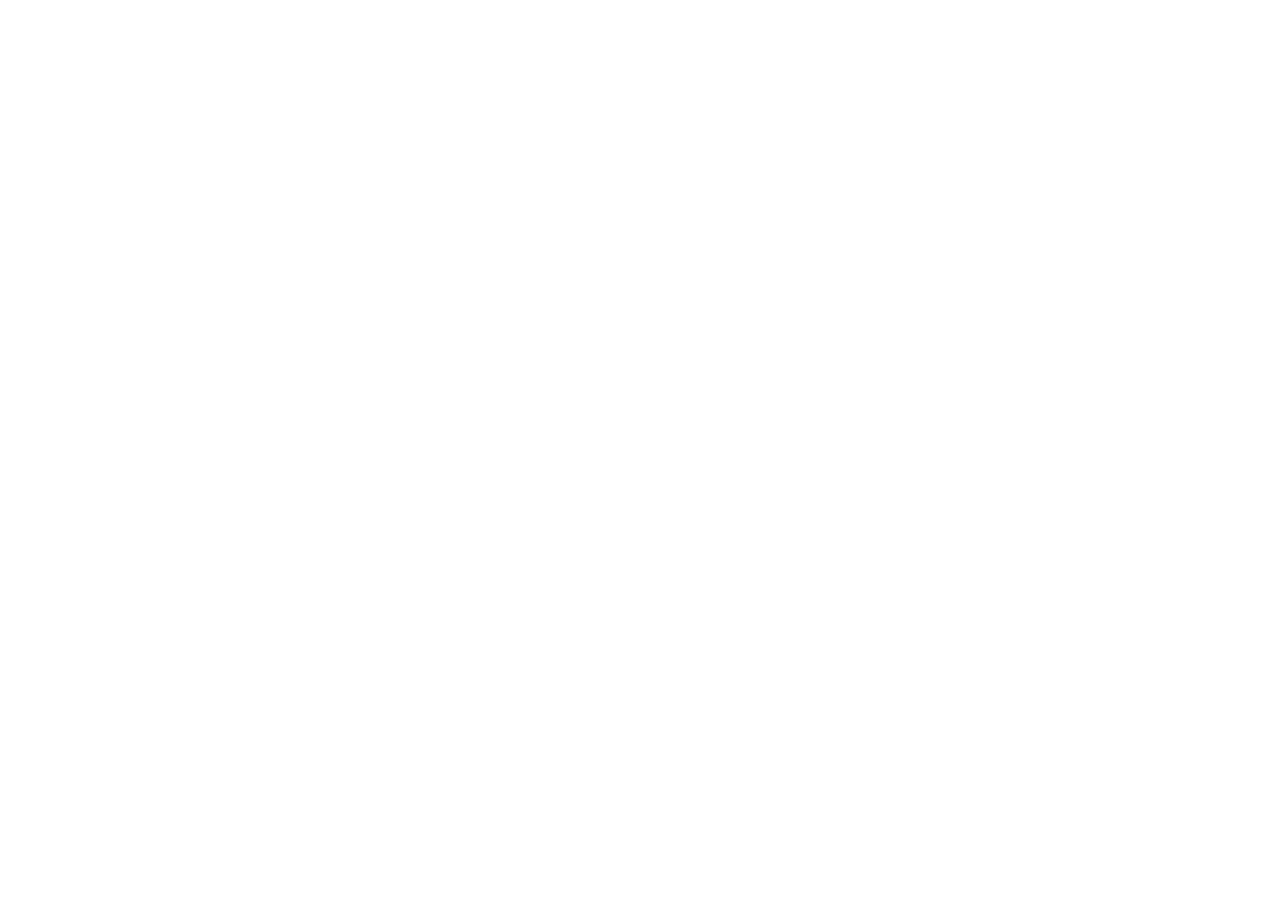
==== index.html @ a21a44d7 "Testade mig fram med att byta plats på scriptet" ====
<!DOCTYPE html>
<html lang="en">
  <head>
    <meta charset="UTF-8" />
    <meta name="viewport" content="width=device-width, initial-scale=1.0" />
    <style src="style.css"></style>
    <title>Document</title>
  </head>
  <body>
    <script src="script.js"></script>
  </body>
</html>
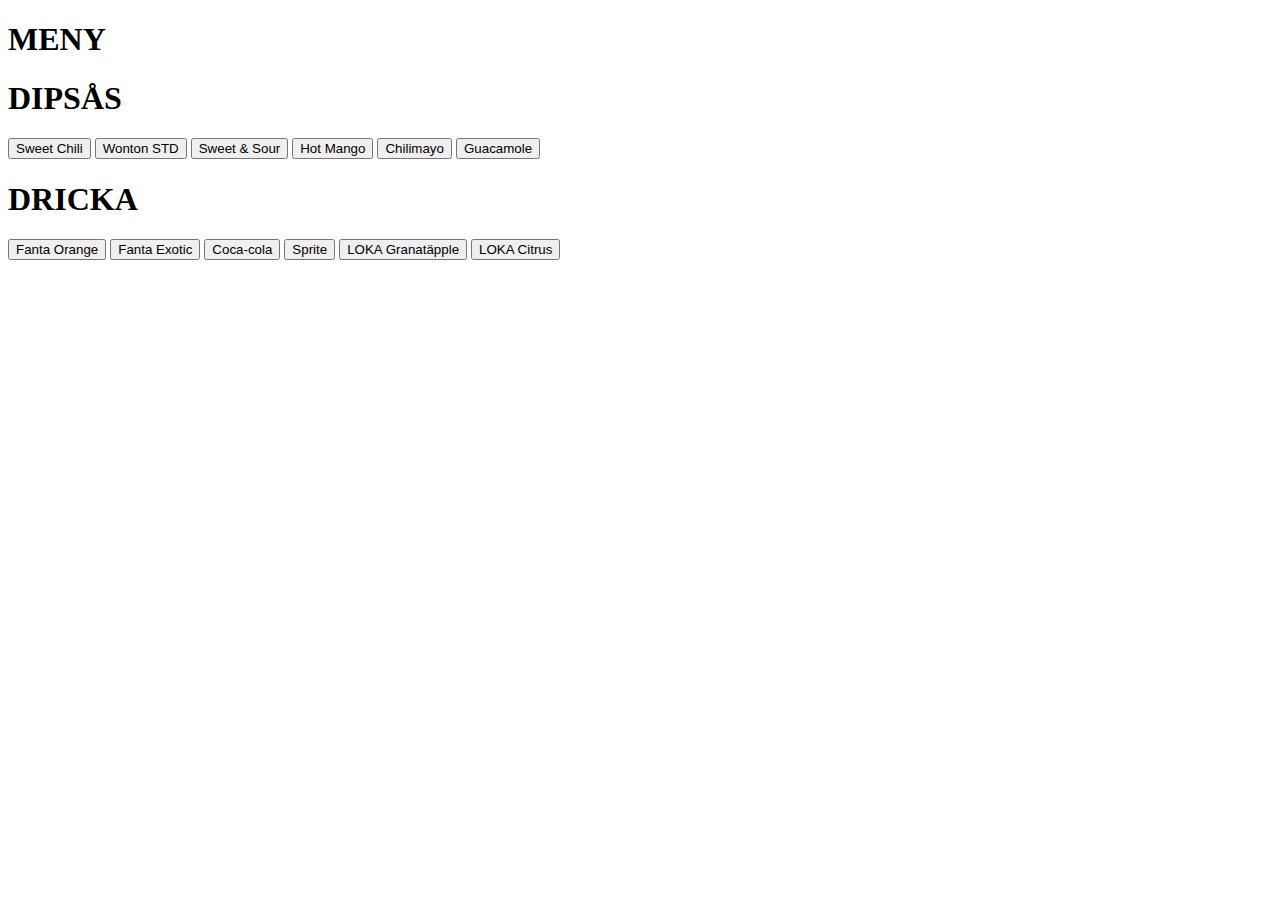
==== commit 4ef779a1: "Lagt in bas-HTML kod" ====
--- a/index.html
+++ b/index.html
@@ -4,9 +4,35 @@
     <meta charset="UTF-8" />
     <meta name="viewport" content="width=device-width, initial-scale=1.0" />
     <style src="style.css"></style>
-    <title>Document</title>
+    <title>Matapp</title>
   </head>
   <body>
+    <section class="menyValMat">
+      <h1>MENY</h1>
+      <p id="matval-1"></p>
+      <p id="matval-2"></p>
+      <p id="matval-3"></p>
+      <p id="matval-4"></p>
+      <p id="matval-5"></p>
+    </section>
+    <section class="menyValDip">
+      <h1>DIPSÅS</h1>
+      <button id="sweetChiliBtn">Sweet Chili</button>
+      <button id="wontonStdBtn">Wonton STD</button>
+      <button id="sweet&sourBtn">Sweet & Sour</button>
+      <button id="hotMangeBtn">Hot Mango</button>
+      <button id="chiliMayoBtn">Chilimayo</button>
+      <button id="guacamoleBtn">Guacamole</button>
+    </section>
+    <section class="menyValDricka">
+      <h1>DRICKA</h1>
+      <button id="fantaOrangeBtn">Fanta Orange</button>
+      <button id="fantaExoticBtn">Fanta Exotic</button>
+      <button id="cocaColaBtn">Coca-cola</button>
+      <button id="spriteBtn">Sprite</button>
+      <button id="lokaGranatBtn">LOKA Granatäpple</button>
+      <button id="lokaCitrusBtn">LOKA Citrus</button>
+    </section>
     <script src="script.js"></script>
   </body>
 </html>
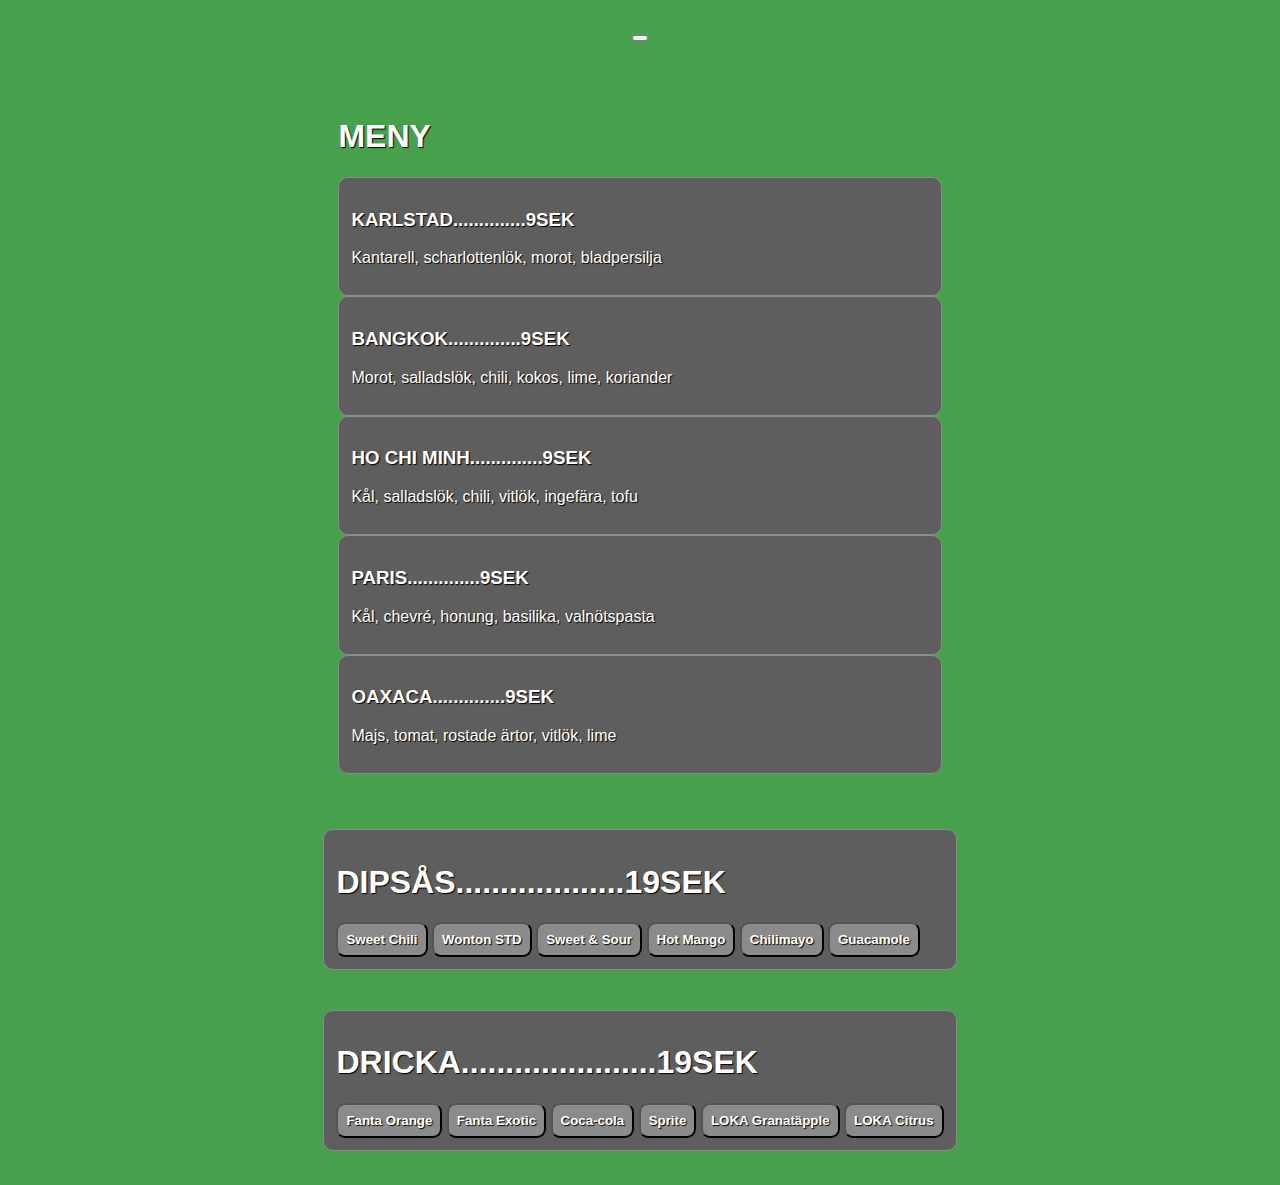
==== commit 3dffd34b: "Styleande och generell kodning i HTML och CSS" ====
--- a/index.html
+++ b/index.html
@@ -3,36 +3,60 @@
   <head>
     <meta charset="UTF-8" />
     <meta name="viewport" content="width=device-width, initial-scale=1.0" />
-    <style src="style.css"></style>
+    <link rel="stylesheet" href="style.css"></link>
     <title>Matapp</title>
   </head>
   <body>
+    <div class="cart" id="shopping-cart">
+        <button id="shoppingCart"></button>
+    </div>
+    <article class="menysystem">
     <section class="menyValMat">
-      <h1>MENY</h1>
-      <p id="matval-1"></p>
-      <p id="matval-2"></p>
-      <p id="matval-3"></p>
-      <p id="matval-4"></p>
-      <p id="matval-5"></p>
+      <h1 id="menytexten">MENY</h1>
+      <div class="matval-1">
+      <h3>KARLSTAD..............9SEK</h3>
+      <p id="matbeskrivning1">Kantarell, scharlottenlök, morot, bladpersilja</p>
+      </div>
+      <div class="matval-2">
+        <h3>BANGKOK..............9SEK</h3>
+        <p id="matbeskrivning2">Morot, salladslök, chili, kokos, lime, koriander</p>
+        </div>
+        <div class="matval-3">
+            <h3>HO CHI MINH..............9SEK</h3>
+            <p id="matbeskrivning3">Kål, salladslök, chili, vitlök, ingefära, tofu</p>
+            </div>
+            <div class="matval-4">
+                <h3>PARIS..............9SEK</h3>
+                <p id="matbeskrivning4">Kål, chevré, honung, basilika, valnötspasta</p>
+                </div>
+                <div class="matval-5">
+                    <h3>OAXACA..............9SEK</h3>
+                    <p id="matbeskrivning5">Majs, tomat, rostade ärtor, vitlök, lime</p>
+                    </div>
     </section>
     <section class="menyValDip">
-      <h1>DIPSÅS</h1>
+      <h1>DIPSÅS...................19SEK</h1>
+      <div class="dipBtns">
       <button id="sweetChiliBtn">Sweet Chili</button>
       <button id="wontonStdBtn">Wonton STD</button>
-      <button id="sweet&sourBtn">Sweet & Sour</button>
-      <button id="hotMangeBtn">Hot Mango</button>
+      <button id="sweetsourBtn">Sweet & Sour</button>
+      <button id="hotMangoBtn">Hot Mango</button>
       <button id="chiliMayoBtn">Chilimayo</button>
       <button id="guacamoleBtn">Guacamole</button>
+      </div>
     </section>
     <section class="menyValDricka">
-      <h1>DRICKA</h1>
+      <h1>DRICKA......................19SEK</h1>
+      <div class="drinkBtns">
       <button id="fantaOrangeBtn">Fanta Orange</button>
       <button id="fantaExoticBtn">Fanta Exotic</button>
       <button id="cocaColaBtn">Coca-cola</button>
       <button id="spriteBtn">Sprite</button>
       <button id="lokaGranatBtn">LOKA Granatäpple</button>
       <button id="lokaCitrusBtn">LOKA Citrus</button>
+      </div>
     </section>
+</article>
     <script src="script.js"></script>
   </body>
 </html>
--- a/style.css
+++ b/style.css
@@ -0,0 +1,51 @@
+body {
+  background-color: rgb(71, 160, 76);
+  display: flex;
+  flex-direction: column;
+  align-items: center;
+  font-family: Verdana, Geneva, Tahoma, sans-serif;
+  color: white;
+  padding: 1rem;
+}
+.menyValMat,
+.menyValDip,
+.menyValDricka {
+  padding: 15px;
+  margin-top: 40px;
+  margin-bottom: 10px;
+}
+.matval-1,
+.matval-2,
+.matval-3,
+.matval-4,
+.matval-5,
+.menyValDip,
+.menyValDricka {
+  border: solid rgb(139, 139, 139) 1px;
+  background-color: rgb(95, 94, 94);
+  border-radius: 10px;
+  padding: 0.75rem;
+  text-shadow: 1px 1px 1px black;
+}
+#menytexten {
+  text-shadow: 1px 1px 1px black;
+}
+#fantaOrangeBtn,
+#fantaExoticBtn,
+#cocaColaBtn,
+#spriteBtn,
+#lokaGranatBtn,
+#lokaCitrusBtn,
+#sweetChiliBtn,
+#wontonStdBtn,
+#sweetsourBtn,
+#hotMangoBtn,
+#chiliMayoBtn,
+#guacamoleBtn {
+  padding: 8px;
+  border-radius: 9px;
+  background-color: rgb(139, 139, 139);
+  color: white;
+  font-weight: bold;
+  text-shadow: 1px 1px 1px black;
+}
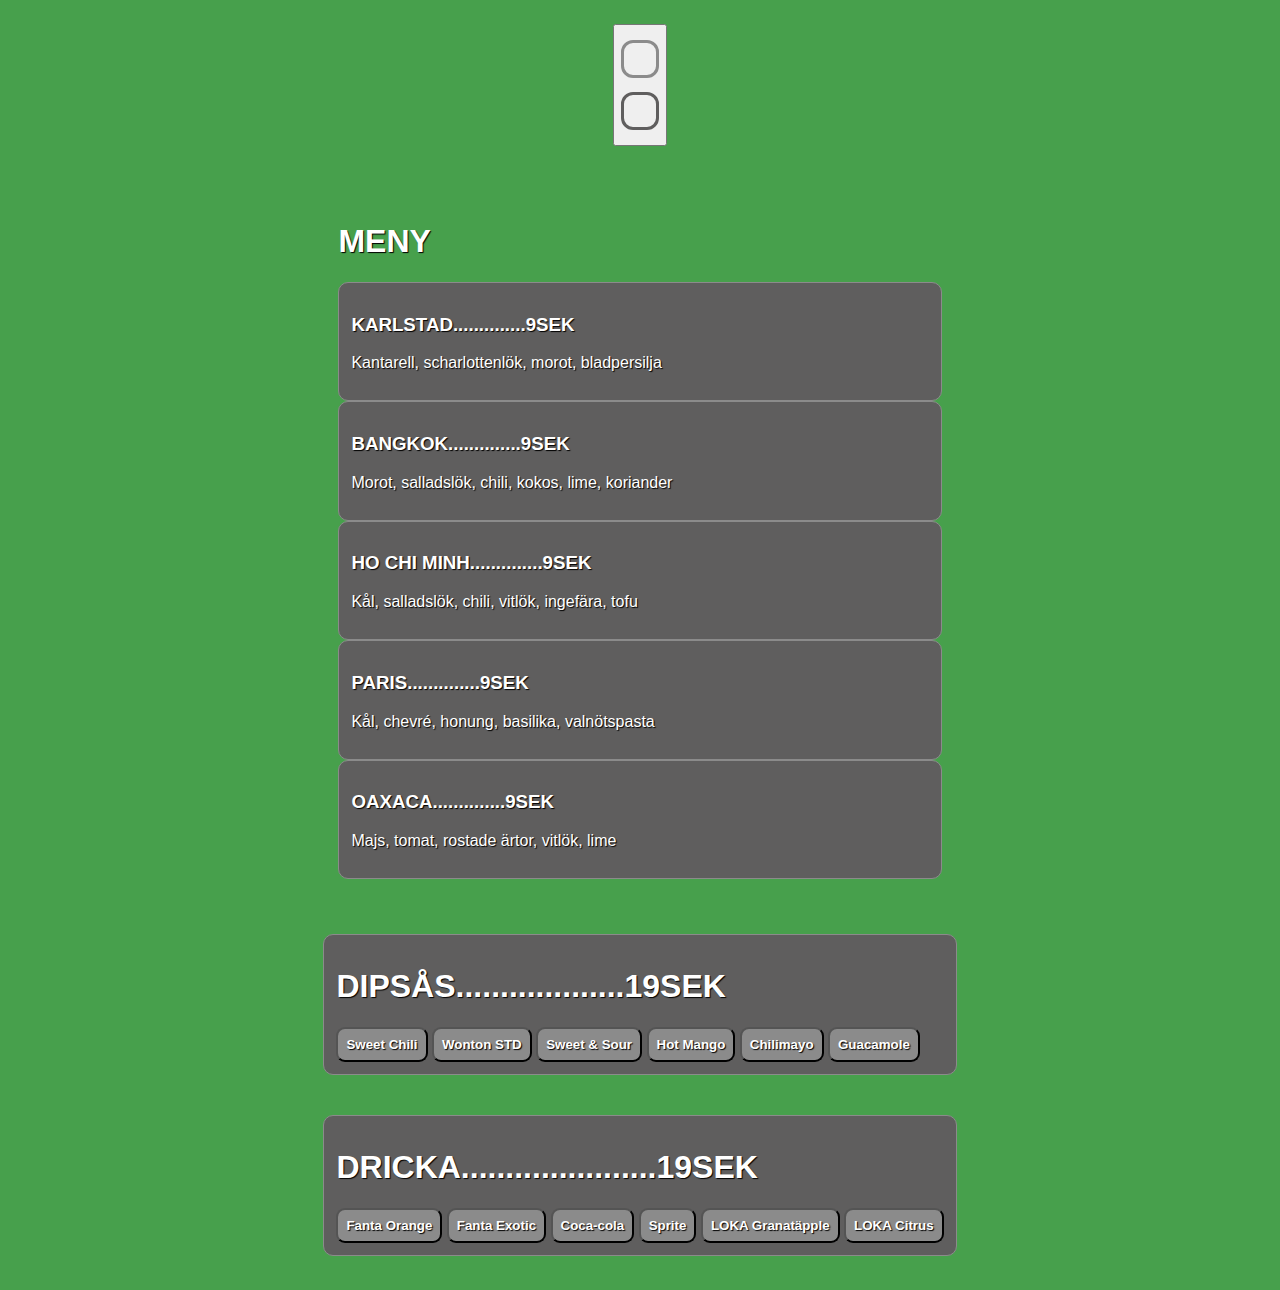
==== commit 7bdc9131: "Påbörjat cart-knappen" ====
--- a/index.html
+++ b/index.html
@@ -8,7 +8,7 @@
   </head>
   <body>
     <div class="cart" id="shopping-cart">
-        <button id="shoppingCart"></button>
+        <button id="shoppingCart"><p id="upper"></p><p id="lower"></p></button>
     </div>
     <article class="menysystem">
     <section class="menyValMat">
--- a/style.css
+++ b/style.css
@@ -49,3 +49,13 @@
   font-weight: bold;
   text-shadow: 1px 1px 1px black;
 }
+#upper {
+  border: solid 3px rgb(139, 139, 139);
+  padding: 16px;
+  border-radius: 12px;
+}
+#lower {
+  border: solid 3px rgb(95, 94, 94);
+  padding: 16px;
+  border-radius: 12px;
+}
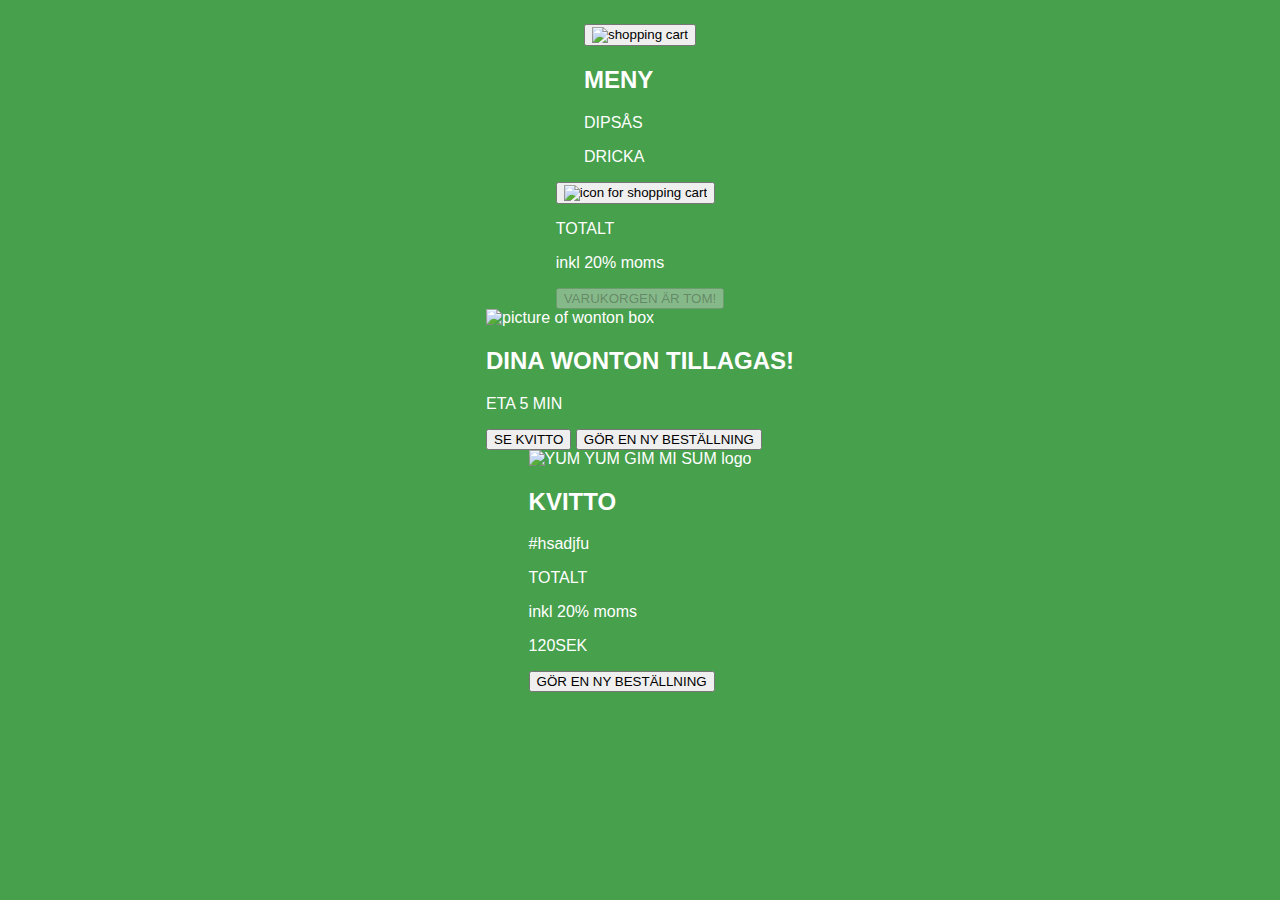
==== commit 998388e4: "Rensat upp och gjort om innehållet - förberett för API, gjort tydligare upplägg med hjälp av Vilmer" ====
--- a/index.html
+++ b/index.html
@@ -3,60 +3,110 @@
   <head>
     <meta charset="UTF-8" />
     <meta name="viewport" content="width=device-width, initial-scale=1.0" />
-    <link rel="stylesheet" href="style.css"></link>
-    <title>Matapp</title>
+    <title>YUM YUM GIM MI SUM</title>
+
+    <link
+      rel="shortcut icon"
+      href="https://img.icons8.com/?size=100&id=OtQ3nMjnl7GI&format=png&color=000000"
+      type="image/x-icon"
+    />
+
+    <!-- CSS -->
+    <link rel="stylesheet" href="./css/style.css" />
+
+    <!-- JS -->
+    <script type="module" src="./javascript/script.js"></script>
+
+    <!-- Fonts -->
+    <link rel="preconnect" href="https://fonts.googleapis.com" />
+    <link rel="preconnect" href="https://fonts.gstatic.com" crossorigin />
+    <link
+      href="https://fonts.googleapis.com/css2?family=Fira+Sans:ital,wght@0,100;0,200;0,300;0,400;0,500;0,600;0,700;0,800;0,900;1,100;1,200;1,300;1,400;1,500;1,600;1,700;1,800;1,900&display=swap"
+      rel="stylesheet"
+    />
   </head>
   <body>
-    <div class="cart" id="shopping-cart">
-        <button id="shoppingCart"><p id="upper"></p><p id="lower"></p></button>
-    </div>
-    <article class="menysystem">
-    <section class="menyValMat">
-      <h1 id="menytexten">MENY</h1>
-      <div class="matval-1">
-      <h3>KARLSTAD..............9SEK</h3>
-      <p id="matbeskrivning1">Kantarell, scharlottenlök, morot, bladpersilja</p>
+    <section id="menu" class="display-flex">
+      <div class="cart-box">
+        <button class="cart-button">
+          <span class="total-items"></span>
+          <img src="svg/cart.svg" alt="shopping cart" />
+        </button>
       </div>
-      <div class="matval-2">
-        <h3>BANGKOK..............9SEK</h3>
-        <p id="matbeskrivning2">Morot, salladslök, chili, kokos, lime, koriander</p>
+      <h2 id="menu-header">MENY</h2>
+      <div id="menu-container"></div>
+
+      <div class="submenu-container">
+        <div class="submenu-inner">
+          <p class="submenu-header">DIPSÅS</p>
+          <div class="dotted-divider"></div>
+          <p class="submenu-header dip-price"></p>
         </div>
-        <div class="matval-3">
-            <h3>HO CHI MINH..............9SEK</h3>
-            <p id="matbeskrivning3">Kål, salladslök, chili, vitlök, ingefära, tofu</p>
-            </div>
-            <div class="matval-4">
-                <h3>PARIS..............9SEK</h3>
-                <p id="matbeskrivning4">Kål, chevré, honung, basilika, valnötspasta</p>
-                </div>
-                <div class="matval-5">
-                    <h3>OAXACA..............9SEK</h3>
-                    <p id="matbeskrivning5">Majs, tomat, rostade ärtor, vitlök, lime</p>
-                    </div>
-    </section>
-    <section class="menyValDip">
-      <h1>DIPSÅS...................19SEK</h1>
-      <div class="dipBtns">
-      <button id="sweetChiliBtn">Sweet Chili</button>
-      <button id="wontonStdBtn">Wonton STD</button>
-      <button id="sweetsourBtn">Sweet & Sour</button>
-      <button id="hotMangoBtn">Hot Mango</button>
-      <button id="chiliMayoBtn">Chilimayo</button>
-      <button id="guacamoleBtn">Guacamole</button>
+        <div class="submenu-selections" data-type="dip"></div>
+      </div>
+      <div class="submenu-container">
+        <div class="submenu-inner">
+          <p class="submenu-header">DRICKA</p>
+          <div class="dotted-divider"></div>
+          <p class="submenu-header drink-price"></p>
+        </div>
+        <div class="submenu-selections" data-type="drink"></div>
       </div>
     </section>
-    <section class="menyValDricka">
-      <h1>DRICKA......................19SEK</h1>
-      <div class="drinkBtns">
-      <button id="fantaOrangeBtn">Fanta Orange</button>
-      <button id="fantaExoticBtn">Fanta Exotic</button>
-      <button id="cocaColaBtn">Coca-cola</button>
-      <button id="spriteBtn">Sprite</button>
-      <button id="lokaGranatBtn">LOKA Granatäpple</button>
-      <button id="lokaCitrusBtn">LOKA Citrus</button>
+
+    <div id="cart">
+      <div class="icon-container">
+        <button class="cart-return-button">
+          <img src="svg/cart.svg" alt="icon for shopping cart" id="cart-icon" />
+        </button>
+      </div>
+
+      <div id="cart-inner-container"></div>
+
+      <div class="cart-bottom-container">
+        <div class="price-info">
+          <div class="price-inner">
+            <p class="total-text">TOTALT</p>
+            <p>inkl 20% moms</p>
+          </div>
+          <p class="total-price"></p>
+        </div>
+        <button class="pay-button" disabled>VARUKORGEN ÄR TOM!</button>
+      </div>
+    </div>
+
+    <section id="eta">
+      <div class="eta-img-container">
+        <img
+          src="./img/box-top.png"
+          alt="picture of wonton box"
+          class="wonton-box"
+        />
+      </div>
+      <h2 class="eta-header">DINA WONTON TILLAGAS!</h2>
+      <p class="time-estimate">ETA 5 MIN</p>
+      <p class="order-id"></p>
+      <div class="eta-button-container">
+        <button class="eta-buttons receipt">SE KVITTO</button>
+        <button class="eta-buttons new-order">GÖR EN NY BESTÄLLNING</button>
       </div>
     </section>
-</article>
-    <script src="script.js"></script>
+
+    <section id="receipt-section">
+      <div class="receipt-container">
+        <img src="./svg/logo.svg" alt="YUM YUM GIM MI SUM logo" class="logo" />
+        <h2 class="receipt-header">KVITTO</h2>
+        <p class="receipt-id">#hsadjfu</p>
+        <div class="receipt-inner"></div>
+      </div>
+      <div class="receipt-total-container">
+        <div class="receipt-total-inner">
+          <p class="receipt-total-text">TOTALT</p>
+          <p>inkl 20% moms</p>
+        </div>
+        <p class="receipt-total">120SEK</p>
+      </div>
+      <button class="receipt-new-order">GÖR EN NY BESTÄLLNING</button>
+    </section>
   </body>
 </html>
--- a/css/style.css
+++ b/css/style.css
@@ -0,0 +1,69 @@
+body {
+  background-color: rgb(71, 160, 76);
+  display: flex;
+  flex-direction: column;
+  align-items: center;
+  font-family: Verdana, Geneva, Tahoma, sans-serif;
+  color: white;
+  padding: 1rem;
+}
+.menyValMat,
+.menyValDip,
+.menyValDricka {
+  padding: 15px;
+  margin-top: 40px;
+  margin-bottom: 10px;
+}
+.matval-1,
+.matval-2,
+.matval-3,
+.matval-4,
+.matval-5,
+.menyValDip,
+.menyValDricka {
+  border: solid rgb(139, 139, 139) 1px;
+  background-color: rgb(95, 94, 94);
+  border-radius: 10px;
+  padding: 0.75rem;
+  text-shadow: 1px 3px 1px black;
+}
+#menytexten {
+  text-shadow: 1px 3px 1px black;
+}
+#fantaOrangeBtn,
+#fantaExoticBtn,
+#cocaColaBtn,
+#spriteBtn,
+#lokaGranatBtn,
+#lokaCitrusBtn,
+#sweetChiliBtn,
+#wontonStdBtn,
+#sweetsourBtn,
+#hotMangoBtn,
+#chiliMayoBtn,
+#guacamoleBtn {
+  padding: 8px;
+  border-radius: 9px;
+  background-color: rgb(139, 139, 139);
+  color: white;
+  font-weight: bold;
+  text-shadow: 1px 2px 3px black;
+}
+#upper {
+  border: solid 3px rgb(139, 139, 139);
+  border-radius: 12px;
+  padding: 1rem;
+}
+#lower {
+  border: solid 3px rgb(95, 94, 94);
+  border-radius: 12px;
+  padding: 1rem;
+}
+#shoppingCart {
+  display: block;
+  position: absolute;
+  top: 0;
+  right: 0;
+  margin: 1.4rem;
+  padding: 20px;
+}
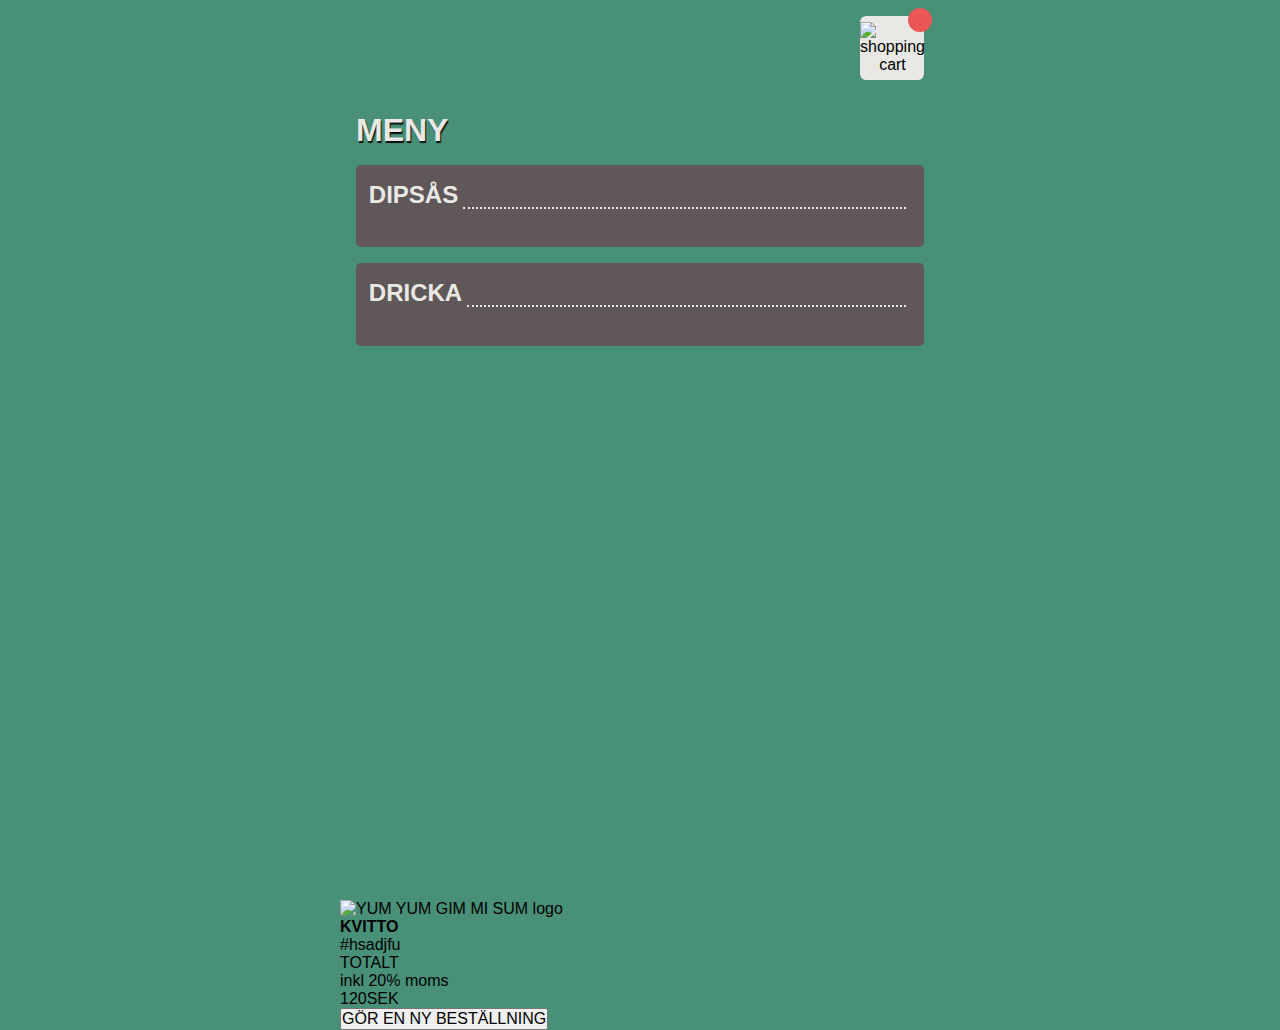
==== commit 09424fd1: "Med Vilmers hjälp, lagt till filer i index.html och även skapat en JS fil för kvitto" ====
--- a/index.html
+++ b/index.html
@@ -11,19 +11,19 @@
       type="image/x-icon"
     />
 
-    <!-- CSS -->
     <link rel="stylesheet" href="./css/style.css" />
+    <link rel="stylesheet" href="./css/menu.css" />
+    <link rel="stylesheet" href="./css/cart.css" />
+    <link rel="stylesheet" href="./css/eta.css" />
+    <link rel="stylesheet" href="./css/receipt.css" />
+    <link rel="stylesheet" href="./css/animation.css" />
 
-    <!-- JS -->
     <script type="module" src="./javascript/script.js"></script>
-
-    <!-- Fonts -->
-    <link rel="preconnect" href="https://fonts.googleapis.com" />
-    <link rel="preconnect" href="https://fonts.gstatic.com" crossorigin />
-    <link
-      href="https://fonts.googleapis.com/css2?family=Fira+Sans:ital,wght@0,100;0,200;0,300;0,400;0,500;0,600;0,700;0,800;0,900;1,100;1,200;1,300;1,400;1,500;1,600;1,700;1,800;1,900&display=swap"
-      rel="stylesheet"
-    />
+    <script type="module" src="./js/DOM.js"></script>
+    <script type="module" src="./js/fetch.js"></script>
+    <script type="module" src="./js/ani.js"></script>
+    <script type="module" src="./js/cart.js"></script>
+    <script type="module" src="./js/receipt.js"></script>
   </head>
   <body>
     <section id="menu" class="display-flex">
--- a/css/style.css
+++ b/css/style.css
@@ -1,69 +1,50 @@
 body {
-  background-color: rgb(71, 160, 76);
+  height: 100%;
+  max-width: 600px;
+  margin: auto;
+  background-color: var(--mainGreen);
+}
+
+* {
+  margin: 0;
+  padding: 0;
+  box-sizing: border-box;
+  font-size: 16px;
+  font-family: "Fira Sans", sans-serif;
+}
+
+:root {
+  --mainGreen: #489078;
+  --lightGray: #605858;
+  --lightGray2: #958d8d;
+  --darkGray: #353131;
+  --mainWhite: #e9e8e5;
+  --mainRed: #eb5757;
+}
+
+#cart.display-flex,
+#menu.display-flex,
+#eta.display-flex,
+#receipt-section.display-flex {
   display: flex;
-  flex-direction: column;
-  align-items: center;
-  font-family: Verdana, Geneva, Tahoma, sans-serif;
-  color: white;
-  padding: 1rem;
 }
-.menyValMat,
-.menyValDip,
-.menyValDricka {
-  padding: 15px;
-  margin-top: 40px;
-  margin-bottom: 10px;
+
+.total-items.display-none {
+  display: none;
 }
-.matval-1,
-.matval-2,
-.matval-3,
-.matval-4,
-.matval-5,
-.menyValDip,
-.menyValDricka {
-  border: solid rgb(139, 139, 139) 1px;
-  background-color: rgb(95, 94, 94);
-  border-radius: 10px;
-  padding: 0.75rem;
-  text-shadow: 1px 3px 1px black;
+
+.green {
+  background-color: var(--mainGreen);
 }
-#menytexten {
-  text-shadow: 1px 3px 1px black;
+
+.gray {
+  background-color: var(--darkGray);
 }
-#fantaOrangeBtn,
-#fantaExoticBtn,
-#cocaColaBtn,
-#spriteBtn,
-#lokaGranatBtn,
-#lokaCitrusBtn,
-#sweetChiliBtn,
-#wontonStdBtn,
-#sweetsourBtn,
-#hotMangoBtn,
-#chiliMayoBtn,
-#guacamoleBtn {
-  padding: 8px;
-  border-radius: 9px;
-  background-color: rgb(139, 139, 139);
-  color: white;
-  font-weight: bold;
-  text-shadow: 1px 2px 3px black;
+
+.light-gray {
+  background-color: var(--lightGray);
 }
-#upper {
-  border: solid 3px rgb(139, 139, 139);
-  border-radius: 12px;
-  padding: 1rem;
+
+.white {
+  background-color: var(--mainWhite);
 }
-#lower {
-  border: solid 3px rgb(95, 94, 94);
-  border-radius: 12px;
-  padding: 1rem;
-}
-#shoppingCart {
-  display: block;
-  position: absolute;
-  top: 0;
-  right: 0;
-  margin: 1.4rem;
-  padding: 20px;
-}
--- a/css/menu.css
+++ b/css/menu.css
@@ -0,0 +1,146 @@
+#menu {
+  display: none;
+  flex-direction: column;
+  background-color: var(--mainGreen);
+  margin: auto;
+  padding: 1rem;
+  height: 100%;
+  min-height: 100vh;
+}
+
+.cart-box {
+  display: flex;
+  height: 6rem;
+  justify-content: right;
+}
+
+.cart-button {
+  height: 4rem;
+  width: 4rem;
+  border: none;
+  border-radius: 0.4rem;
+  background-color: var(--mainWhite);
+  position: relative;
+  cursor: pointer;
+  transition: scale 0.2s ease-in-out;
+}
+
+.cart-button:hover {
+  scale: 1.1;
+}
+
+.total-items {
+  background-color: var(--mainRed);
+  color: var(--mainWhite);
+  font-size: 0.8rem;
+  border-radius: 100%;
+  width: 1.5rem;
+  height: 1.5rem;
+  position: absolute;
+  display: flex;
+  align-items: center;
+  justify-content: center;
+  text-align: center;
+  top: -0.5rem;
+  right: -0.5rem;
+}
+
+#menu-header {
+  color: var(--mainWhite);
+  font-size: 2rem;
+  text-shadow: 1px 1.5px 1px rgba(0, 0, 0, 0.911);
+}
+
+#menu-container,
+.submenu-container {
+  border-radius: 0.3rem;
+  margin-bottom: 1rem;
+  background-color: var(--lightGray);
+}
+
+.menu-item {
+  color: var(--mainWhite);
+  padding: 0.8rem;
+  background: 0;
+  border: none;
+  text-align: left;
+  width: 100%;
+  padding-bottom: 1rem;
+  padding-top: 1rem;
+  cursor: pointer;
+}
+
+.menu-item:hover,
+.submenu-item:hover {
+  background-color: var(--darkGray);
+}
+
+.menu-item:first-child {
+  border-radius: 0.3rem 0.3rem 0 0;
+}
+.menu-item:last-child {
+  border-radius: 0 0 0.3rem 0.3rem;
+}
+
+.menu-item:not(:last-child) {
+  border-bottom: dotted 1.5px rgba(255, 255, 255, 0.329);
+}
+
+.menu-item-inner,
+.submenu-inner {
+  display: flex;
+  gap: 0.3rem;
+}
+
+.menu-item-inner *,
+.submenu-inner * {
+  font-size: 1.5rem;
+  font-weight: bold;
+  margin-bottom: 0.4rem;
+  color: var(--mainWhite);
+  text-transform: uppercase;
+}
+
+.ingredients {
+  font-size: 14px;
+}
+
+.dotted-divider {
+  border-bottom: dotted 2px var(--mainWhite);
+  flex-grow: 1;
+}
+
+.submenu-item {
+  border: none;
+  color: var(--mainWhite);
+  background-color: #898383;
+  padding: 0.5rem;
+  border-radius: 0.4rem;
+  font-size: 14px;
+  cursor: pointer;
+}
+
+.submenu-selections {
+  display: flex;
+  flex-wrap: wrap;
+  gap: 0.8rem;
+}
+
+.submenu-inner {
+  margin-bottom: 1rem;
+}
+
+.submenu-container {
+  padding: 0.8rem;
+  padding-bottom: 1rem;
+  padding-top: 1rem;
+}
+
+@media (hover: none) {
+  .menu-item:hover {
+    background-color: initial; /* Remove hover styles */
+  }
+  .submenu-item:hover {
+    background-color: #898383;
+  }
+}
--- a/css/cart.css
+++ b/css/cart.css
@@ -0,0 +1,134 @@
+#cart {
+  display: none;
+  flex-direction: column;
+  background-color: var(--mainWhite);
+  padding: 1rem;
+  height: 100vh;
+}
+
+.icon-container {
+  display: flex;
+  height: 6rem;
+  justify-content: right;
+}
+
+#cart-icon {
+  max-width: 2rem;
+}
+
+.cart-item-inner,
+.cart-item-counter {
+  display: flex;
+}
+
+.cart-item {
+  color: var(--darkGray);
+  padding-top: 1rem;
+  padding-bottom: 1rem;
+}
+
+.cart-item * {
+  font-size: 1.5rem;
+  font-weight: bold;
+}
+
+.dotted-cart-divider {
+  flex-grow: 1;
+  border-bottom: 2px dotted var(--darkGray);
+}
+
+.cart-item:not(:last-child) {
+  border-bottom: 1px dotted rgba(1, 1, 1, 0.479);
+}
+
+.cart-item-counter {
+  gap: 0.5rem;
+  align-items: center;
+  margin-top: 0.5rem;
+}
+
+.amount {
+  font-size: 1.2rem;
+  font-weight: normal;
+}
+
+.add-button,
+.remove-button {
+  background-color: #a7a7a7;
+  border: none;
+  border-radius: 100%;
+  height: 1em;
+  width: 1em;
+  font-weight: 200;
+  font-size: 1.8rem;
+  display: flex;
+  justify-content: center;
+  align-items: center;
+  cursor: pointer;
+}
+
+.add-button:hover,
+.remove-button:hover {
+  background-color: #898888;
+}
+
+.cart-bottom-container {
+  display: flex;
+  flex-direction: column;
+  margin-top: auto;
+  gap: 1rem;
+}
+
+.price-info {
+  background-color: var(--lightGray2);
+  display: flex;
+  justify-content: space-between;
+  border-radius: 0.5rem;
+  padding: 1rem;
+  align-items: center;
+}
+
+.total-text {
+  font-size: 1.5rem;
+  font-weight: bold;
+}
+
+.total-price {
+  font-size: 2rem;
+  font-weight: bold;
+}
+
+.pay-button {
+  background-color: var(--darkGray);
+  border: none;
+  border-radius: 0.5rem;
+  font-size: 1.5rem;
+  font-weight: bold;
+  color: var(--mainWhite);
+  padding: 1.8rem;
+  transition: scale 0.2s ease-in-out;
+}
+
+.pay-button:hover {
+  scale: 1.05;
+}
+
+.active {
+  cursor: pointer;
+}
+
+.cart-return-button {
+  background: none;
+  border: 0;
+  padding: 0;
+  height: 4rem;
+  width: 4rem;
+  border: 2px solid var(--darkGray);
+  border-radius: 0.5rem;
+  cursor: pointer;
+  transition: scale 0.2s ease-in-out;
+}
+
+.cart-return-button:hover {
+  scale: 1.1;
+}
--- a/css/eta.css
+++ b/css/eta.css
@@ -0,0 +1,60 @@
+#eta {
+  background-color: var(--lightGray);
+  display: none;
+  flex-direction: column;
+  padding: 1rem;
+  align-items: center;
+  color: var(--mainWhite);
+  gap: 1rem;
+  height: 100%;
+  min-height: 100vh;
+  overflow: hidden;
+}
+.eta-img-container {
+  overflow: hidden;
+}
+.wonton-box {
+  max-width: 30rem;
+  margin-top: 5rem;
+}
+
+.order-id {
+  text-transform: uppercase;
+}
+
+.eta-header {
+  text-align: center;
+  font-size: 2rem;
+  max-width: 15rem;
+}
+
+.eta-button-container {
+  display: flex;
+  flex-direction: column;
+  margin-top: auto;
+  gap: 1rem;
+  width: 100%;
+}
+
+.eta-buttons {
+  background-color: var(--darkGray);
+  border: none;
+  border-radius: 0.3rem;
+  font-size: 1.5rem;
+  font-weight: bold;
+  color: var(--mainWhite);
+  padding: 1.5rem;
+  transition: scale 0.2s ease-in-out;
+  cursor: pointer;
+}
+
+.eta-buttons:hover {
+  scale: 1.05;
+}
+
+.eta-buttons.receipt {
+  background-color: var(--lightGray);
+  border: 2px solid var(--mainWhite);
+  color: var(--mainWhite);
+  text-shadow: 1px 1px 1px rgba(0, 0, 0, 0.911);
+}
--- a/css/animation.css
+++ b/css/animation.css
@@ -0,0 +1,11 @@
+.animated-item {
+  position: absolute;
+  z-index: 1000;
+  pointer-events: none;
+  transition: transform 0.5s cubic-bezier(0.4, 0, 0.2, 1), opacity 0.5s;
+  opacity: 1;
+}
+
+.animated-item.fade-out {
+  opacity: 0;
+}
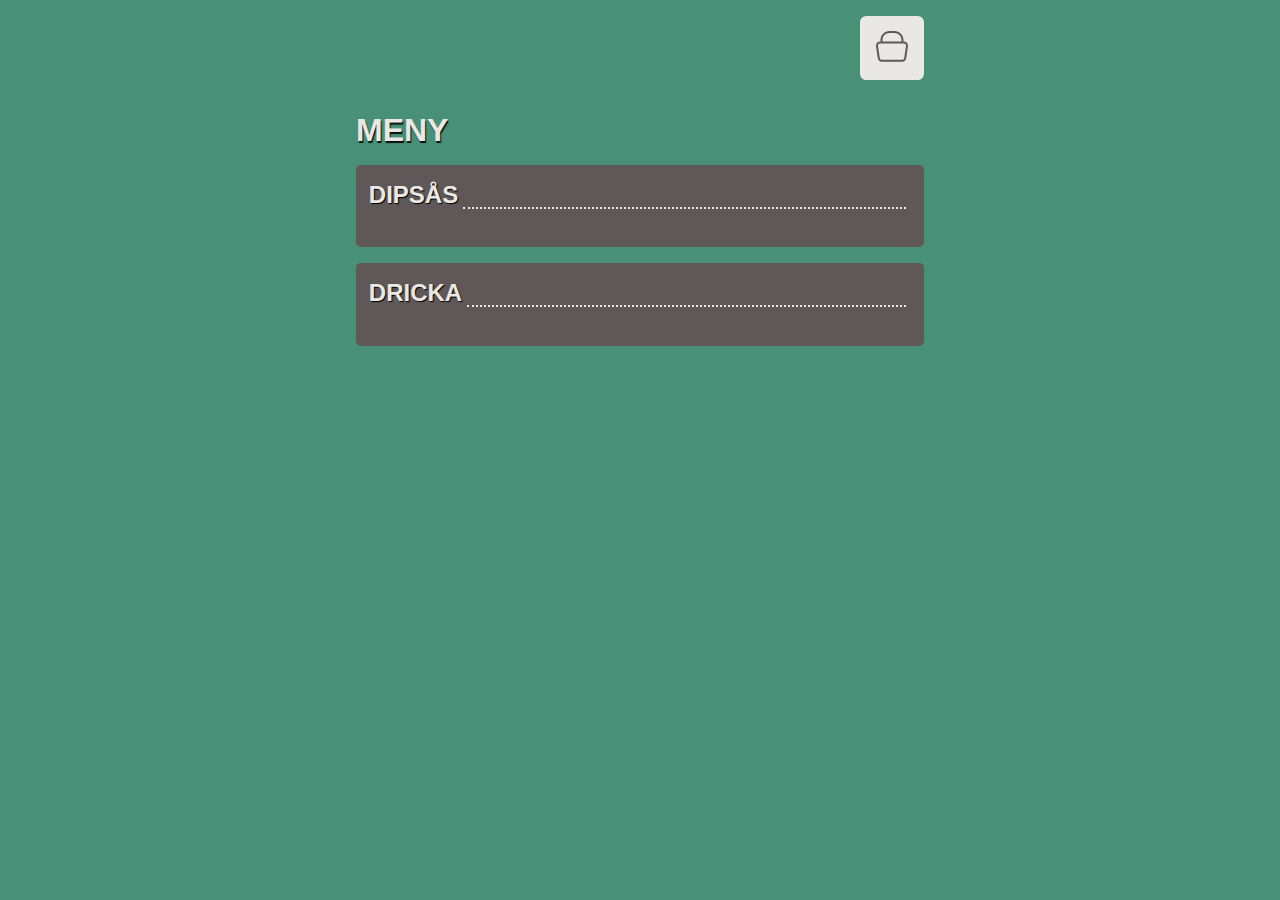
==== commit 5e3b4674: "Jobbat på index, lagt till bilden på lådan, omarbetat css och JS kod - arbetat från Vilmers kod som " ====
--- a/index.html
+++ b/index.html
@@ -19,18 +19,18 @@
     <link rel="stylesheet" href="./css/animation.css" />
 
     <script type="module" src="./javascript/script.js"></script>
-    <script type="module" src="./js/DOM.js"></script>
-    <script type="module" src="./js/fetch.js"></script>
-    <script type="module" src="./js/ani.js"></script>
-    <script type="module" src="./js/cart.js"></script>
-    <script type="module" src="./js/receipt.js"></script>
+    <script type="module" src="./javascript/DOM.js"></script>
+    <script type="module" src="./javascript/fetch.js"></script>
+    <script type="module" src="./javascript/ani.js"></script>
+    <script type="module" src="./javascript/cart.js"></script>
+    <script type="module" src="./javascript/receipt.js"></script>
   </head>
   <body>
     <section id="menu" class="display-flex">
       <div class="cart-box">
         <button class="cart-button">
           <span class="total-items"></span>
-          <img src="svg/cart.svg" alt="shopping cart" />
+          <img src="assets/cart.svg" alt="shopping cart" />
         </button>
       </div>
       <h2 id="menu-header">MENY</h2>
@@ -57,7 +57,11 @@
     <div id="cart">
       <div class="icon-container">
         <button class="cart-return-button">
-          <img src="svg/cart.svg" alt="icon for shopping cart" id="cart-icon" />
+          <img
+            src="assets/cart.svg"
+            alt="icon for shopping cart"
+            id="cart-icon"
+          />
         </button>
       </div>
 
@@ -78,7 +82,7 @@
     <section id="eta">
       <div class="eta-img-container">
         <img
-          src="./img/box-top.png"
+          src="./assets/boxtop.jpg"
           alt="picture of wonton box"
           class="wonton-box"
         />
@@ -94,7 +98,11 @@
 
     <section id="receipt-section">
       <div class="receipt-container">
-        <img src="./svg/logo.svg" alt="YUM YUM GIM MI SUM logo" class="logo" />
+        <img
+          src="./assets/logo.svg"
+          alt="YUM YUM GIM MI SUM logo"
+          class="logo"
+        />
         <h2 class="receipt-header">KVITTO</h2>
         <p class="receipt-id">#hsadjfu</p>
         <div class="receipt-inner"></div>
--- a/css/style.css
+++ b/css/style.css
@@ -10,7 +10,8 @@
   padding: 0;
   box-sizing: border-box;
   font-size: 16px;
-  font-family: "Fira Sans", sans-serif;
+  font-family: Verdana, Geneva, Tahoma, sans-serif;
+  text-shadow: 1px 1px 1px black;
 }
 
 :root {
--- a/css/menu.css
+++ b/css/menu.css
@@ -138,7 +138,7 @@
 
 @media (hover: none) {
   .menu-item:hover {
-    background-color: initial; /* Remove hover styles */
+    background-color: initial; /*Tar bort hover-style*/
   }
   .submenu-item:hover {
     background-color: #898383;
--- a/css/receipt.css
+++ b/css/receipt.css
@@ -0,0 +1,111 @@
+#receipt-section {
+  background-color: var(--lightGray);
+  display: none;
+  flex-direction: column;
+  padding: 1rem;
+  align-items: center;
+  color: var(--mainWhite);
+  height: 100%;
+  min-height: 100vh;
+  overflow: hidden;
+}
+
+.receipt-container {
+  margin-top: 5rem;
+  background-color: var(--mainWhite);
+  color: var(--darkGray);
+  display: flex;
+  flex-direction: column;
+  min-height: 30rem;
+  padding: 1rem;
+  width: 100%;
+  border-radius: 0.3rem 0.3rem 0 0;
+  align-items: center;
+}
+
+.receipt-inner {
+  display: flex;
+  flex-direction: column;
+  width: 100%;
+}
+
+.logo {
+  max-width: 4rem;
+}
+
+.receipt-header {
+  font-size: 2rem;
+}
+
+.receipt-id {
+  text-transform: uppercase;
+  margin-bottom: 1rem;
+}
+
+.receipt-item {
+  width: 100%;
+  margin-top: 0.8rem;
+}
+
+.receipt-item-inner {
+  display: flex;
+  gap: 0.5rem;
+  justify-content: center;
+}
+
+.receipt-item-inner > * {
+  font-size: 1.2rem;
+  font-weight: bold;
+}
+
+.dotted-divider-receipt {
+  border-bottom: dotted 2px var(--darkGray);
+  flex-grow: 1;
+  height: 1.4rem;
+}
+
+.receipt-amount {
+  font-size: 1rem;
+}
+
+.receipt-total-container {
+  background-color: var(--lightGray2);
+  margin-top: 0;
+  width: 100%;
+  border-radius: 0 0 0.3rem 0.3rem;
+  display: flex;
+  color: var(--darkGray);
+  padding: 1rem;
+  justify-content: space-between;
+  align-items: center;
+  margin-bottom: 3rem;
+}
+
+.receipt-total-text {
+  font-weight: bold;
+  font-size: 1.3rem;
+}
+
+.receipt-total {
+  font-size: 1.5rem;
+  font-weight: bold;
+}
+
+.receipt-new-order {
+  background-color: var(--darkGray);
+  border: none;
+  border-radius: 0.3rem;
+  font-size: 1.5rem;
+  font-weight: bold;
+  color: var(--mainWhite);
+  padding: 1.5rem;
+  width: 100%;
+  margin-top: auto;
+  margin-bottom: 2rem;
+  transition: scale 0.2s ease-in-out;
+  cursor: pointer;
+}
+
+.receipt-new-order:hover {
+  scale: 1.05;
+}
